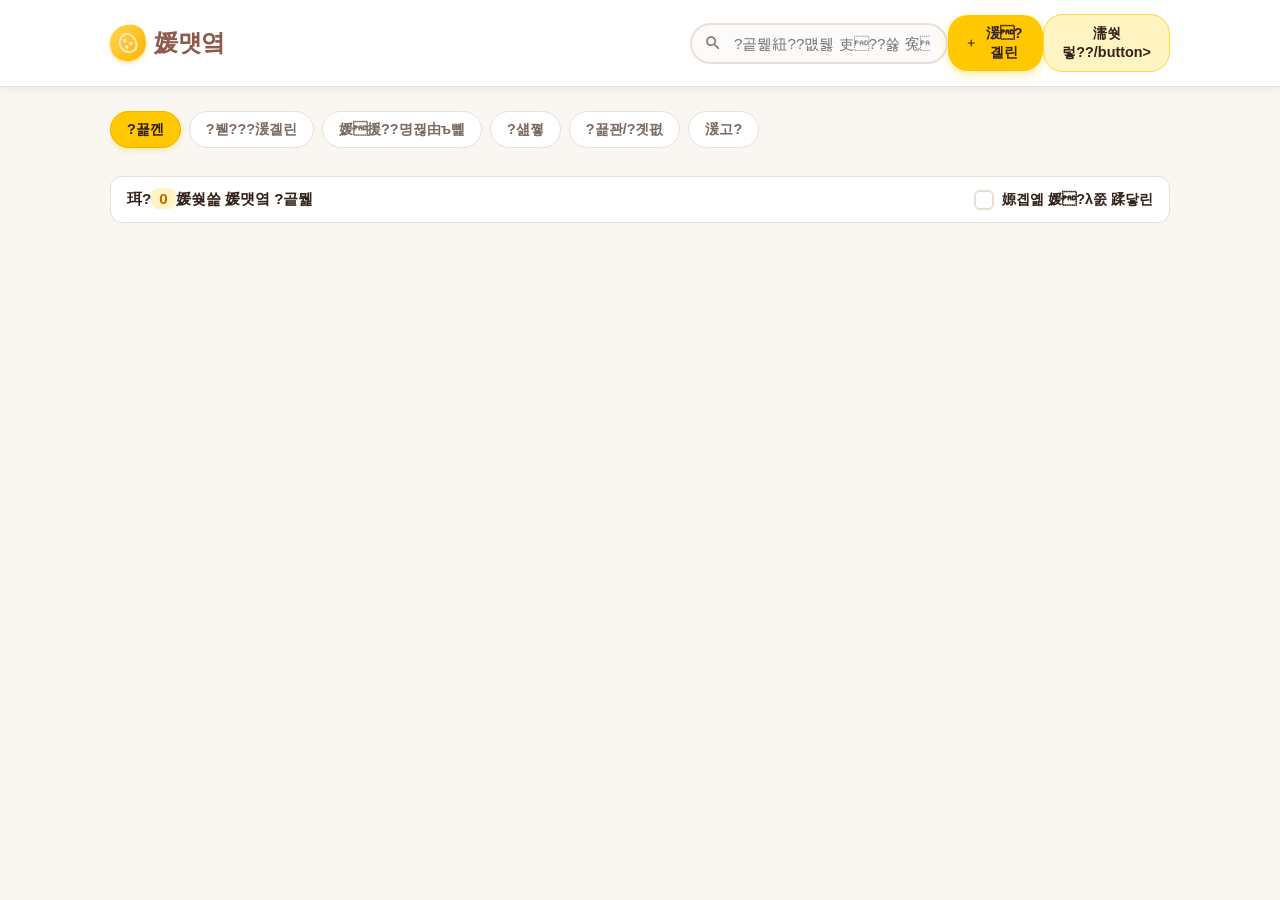
==== screen1_list.html @ b2f4e269 "Initial commit: Gamza project setup" ====
<!DOCTYPE html>
<html lang="ko">
<head>
  <meta charset="UTF-8">
  <meta name="viewport" content="width=device-width, initial-scale=1.0">
  <title>媛먯옄(Gamza) - 以묎퀬嫄곕옒 ?곹뭹 紐⑸줉 [?붾㈃ 1]</title>
  <style>
    :root {
      --primary-brown: #8D5B4C;
      --primary-hover: #75473A;
      --light-gold: #FFF4C2;
      --bg-color: #FAF7F2;
      --card-bg: #FFFFFF;
      --text-main: #332219;
      --text-sub: #7A6B63;
      --border-color: #E8DFD7;
      --shadow-color: rgba(141, 91, 76, 0.1);
      --shadow-hover: rgba(141, 91, 76, 0.18);
      
      /* Point Accent Yellow */
      --point-yellow: #FFC800;
      --point-yellow-hover: #E6B400;
      --point-yellow-soft: #FFF4C2;
      --point-yellow-border: #FFD633;
      --text-on-yellow: #332219;

      /* ?먮ℓ ?곹깭 ?됱긽 */
      --badge-selling: #2E7D32;
      --badge-reserved: #EF6C00;
      --badge-completed: #757575;
    }

    * {
      box-sizing: border-box;
      margin: 0;
      padding: 0;
      font-family: 'Pretendard', -apple-system, BlinkMacSystemFont, "Segoe UI", Roboto, "Helvetica Neue", Arial, sans-serif;
    }

    body {
      background-color: var(--bg-color);
      color: var(--text-main);
      min-height: 100vh;
      display: flex;
      flex-direction: column;
      align-items: center;
      padding-bottom: 60px;
    }

    /* 1. Header (?ㅻ뜑) */
    header.main-header {
      width: 100%;
      background: var(--card-bg);
      border-bottom: 1px solid var(--border-color);
      position: sticky;
      top: 0;
      z-index: 100;
      box-shadow: 0 2px 8px var(--shadow-color);
    }

    .header-content {
      max-width: 1100px;
      margin: 0 auto;
      padding: 14px 20px;
      display: flex;
      align-items: center;
      justify-content: space-between;
      gap: 16px;
    }

    .logo-container {
      display: flex;
      align-items: center;
      gap: 8px;
      cursor: pointer;
      text-decoration: none;
    }

    .logo-icon {
      width: 36px;
      height: 36px;
      background: linear-gradient(135deg, #FFD54F, #FFB300);
      border-radius: 50% 40% 50% 45%;
      display: flex;
      align-items: center;
      justify-content: center;
      box-shadow: 0 2px 4px rgba(255,179,0,0.4);
      transform: rotate(-10deg);
    }

    .logo-text {
      font-size: 1.5rem;
      font-weight: 900;
      color: var(--primary-brown);
      letter-spacing: -0.5px;
    }

    .search-bar {
      flex: 1;
      max-width: 480px;
      position: relative;
      display: flex;
      align-items: center;
    }

    .search-input {
      width: 100%;
      padding: 10px 16px 10px 42px;
      border: 2px solid var(--border-color);
      border-radius: 24px;
      font-size: 0.95rem;
      background-color: #FCFBF9;
      color: var(--text-main);
      outline: none;
      transition: all 0.2s ease;
    }

    .search-input:focus {
      border-color: var(--point-yellow-hover);
      background-color: #FFFFFF;
      box-shadow: 0 0 0 3px rgba(255, 200, 0, 0.25);
    }

    .search-icon {
      position: absolute;
      left: 14px;
      width: 18px;
      height: 18px;
      fill: var(--text-sub);
      pointer-events: none;
    }

    .header-actions {
      display: flex;
      align-items: center;
      gap: 10px;
    }

    .btn {
      padding: 9px 18px;
      border-radius: 20px;
      font-size: 0.9rem;
      font-weight: 700;
      cursor: pointer;
      transition: all 0.2s ease;
      border: none;
      display: inline-flex;
      align-items: center;
      gap: 6px;
    }

    .btn-write {
      background-color: var(--point-yellow);
      color: var(--text-on-yellow);
      font-weight: 800;
      box-shadow: 0 3px 10px rgba(255, 200, 0, 0.4);
    }

    .btn-write:hover {
      background-color: var(--point-yellow-hover);
      color: var(--text-on-yellow);
      transform: translateY(-1px);
      box-shadow: 0 4px 12px rgba(255, 200, 0, 0.5);
    }

    .btn-login {
      background-color: var(--point-yellow-soft);
      color: var(--text-main);
      border: 1px solid var(--point-yellow-border);
    }

    .btn-login:hover {
      background-color: #FFE680;
      transform: translateY(-1px);
    }

    /* Main Content Container */
    main.container {
      width: 100%;
      max-width: 1100px;
      padding: 24px 20px;
    }

    /* 2. Category Filter Bar (移댄뀒怨좊━ ?꾪꽣) */
    .category-section {
      margin-bottom: 20px;
    }

    .category-bar {
      display: flex;
      gap: 8px;
      overflow-x: auto;
      padding-bottom: 8px;
      scrollbar-width: thin;
    }

    .category-bar::-webkit-scrollbar {
      height: 4px;
    }

    .category-bar::-webkit-scrollbar-thumb {
      background: var(--border-color);
      border-radius: 4px;
    }

    .category-btn {
      padding: 8px 16px;
      border-radius: 20px;
      background-color: #FFFFFF;
      border: 1px solid var(--border-color);
      color: var(--text-sub);
      font-size: 0.9rem;
      font-weight: 600;
      cursor: pointer;
      white-space: nowrap;
      transition: all 0.2s ease;
    }

    .category-btn:hover {
      background-color: var(--point-yellow-soft);
      color: var(--text-main);
      border-color: var(--point-yellow-border);
    }

    .category-btn.active {
      background-color: var(--point-yellow);
      color: var(--text-on-yellow);
      border-color: var(--point-yellow-hover);
      font-weight: 800;
      box-shadow: 0 2px 6px rgba(255, 200, 0, 0.35);
    }

    /* 3. Filter Options (?꾪꽣 ?듭뀡 諛? */
    .filter-options-bar {
      display: flex;
      justify-content: space-between;
      align-items: center;
      margin-bottom: 24px;
      padding: 12px 16px;
      background: var(--card-bg);
      border-radius: 12px;
      border: 1px solid var(--border-color);
    }

    .total-count {
      font-size: 0.95rem;
      font-weight: 700;
      color: var(--text-main);
    }

    .total-count span {
      color: #B56C00;
      background-color: var(--point-yellow-soft);
      padding: 2px 8px;
      border-radius: 8px;
      font-weight: 800;
    }

    .toggle-container {
      display: flex;
      align-items: center;
      gap: 8px;
      cursor: pointer;
      user-select: none;
    }

    .toggle-container input[type="checkbox"] {
      display: none;
    }

    .custom-checkbox {
      width: 20px;
      height: 20px;
      border: 2px solid var(--border-color);
      border-radius: 6px;
      background-color: #FFFFFF;
      display: flex;
      align-items: center;
      justify-content: center;
      transition: all 0.2s ease;
    }

    .toggle-container input[type="checkbox"]:checked + .custom-checkbox {
      background-color: var(--point-yellow);
      border-color: var(--point-yellow-hover);
    }

    .custom-checkbox::after {
      content: '';
      width: 5px;
      height: 9px;
      border: solid #332219;
      border-width: 0 2px 2px 0;
      transform: rotate(45deg);
      display: none;
      margin-bottom: 2px;
    }

    .toggle-container input[type="checkbox"]:checked + .custom-checkbox::after {
      display: block;
    }

    .toggle-label {
      font-size: 0.9rem;
      font-weight: 600;
      color: var(--text-main);
    }

    /* 4. Product Card Grid (?곹뭹 移대뱶 洹몃━?? */
    .product-grid {
      display: grid;
      grid-template-columns: repeat(auto-fill, minmax(260px, 1fr));
      gap: 20px;
    }

    .product-card {
      background-color: var(--card-bg);
      border-radius: 16px;
      border: 1px solid var(--border-color);
      overflow: hidden;
      display: flex;
      flex-direction: column;
      cursor: pointer;
      transition: transform 0.2s ease, box-shadow 0.2s ease;
      position: relative;
    }

    .product-card:hover {
      transform: translateY(-4px);
      box-shadow: 0 10px 20px var(--shadow-hover);
    }

    .card-img-wrapper {
      width: 100%;
      height: 200px;
      background-color: #F5F0EB;
      position: relative;
      display: flex;
      align-items: center;
      justify-content: center;
      overflow: hidden;
    }

    .card-img {
      width: 100%;
      height: 100%;
      object-fit: cover;
      transition: transform 0.3s ease;
    }

    .product-card:hover .card-img {
      transform: scale(1.04);
    }

    /* Status Badge */
    .status-badge {
      position: absolute;
      top: 12px;
      left: 12px;
      padding: 4px 10px;
      border-radius: 12px;
      font-size: 0.75rem;
      font-weight: 700;
      color: #FFFFFF;
      box-shadow: 0 2px 4px rgba(0,0,0,0.2);
    }

    .badge-selling {
      background-color: var(--badge-selling);
    }

    .badge-reserved {
      background-color: var(--badge-reserved);
    }

    .badge-completed {
      background-color: var(--badge-completed);
    }

    .card-content {
      padding: 16px;
      display: flex;
      flex-direction: column;
      flex: 1;
      justify-content: space-between;
    }

    .card-title {
      font-size: 1rem;
      font-weight: 700;
      color: var(--text-main);
      line-height: 1.4;
      margin-bottom: 6px;
      display: -webkit-box;
      -webkit-line-clamp: 2;
      -webkit-box-orient: vertical;
      overflow: hidden;
    }

    .card-meta {
      font-size: 0.82rem;
      color: var(--text-sub);
      margin-bottom: 12px;
      display: flex;
      align-items: center;
      gap: 6px;
    }

    .card-price {
      font-size: 1.15rem;
      font-weight: 800;
      color: var(--primary-brown);
    }

    /* Empty state */
    .empty-state {
      grid-column: 1 / -1;
      text-align: center;
      padding: 60px 20px;
      background: var(--card-bg);
      border-radius: 16px;
      border: 1px dashed var(--border-color);
      color: var(--text-sub);
    }

    .empty-state-icon {
      font-size: 3rem;
      margin-bottom: 12px;
    }

    /* Modal Styles */
    .modal-overlay {
      position: fixed;
      top: 0;
      left: 0;
      width: 100vw;
      height: 100vh;
      background-color: rgba(51, 34, 25, 0.5);
      backdrop-filter: blur(4px);
      display: flex;
      align-items: center;
      justify-content: center;
      z-index: 1000;
      opacity: 0;
      pointer-events: none;
      transition: opacity 0.25s ease;
    }

    .modal-overlay.active {
      opacity: 1;
      pointer-events: auto;
    }

    .modal-card {
      background: var(--card-bg);
      width: 90%;
      max-width: 520px;
      max-height: 90vh;
      border-radius: 20px;
      overflow-y: auto;
      box-shadow: 0 20px 40px rgba(0, 0, 0, 0.2);
      transform: translateY(20px);
      transition: transform 0.25s ease;
      position: relative;
    }

    .modal-overlay.active .modal-card {
      transform: translateY(0);
    }

    .modal-header-img {
      width: 100%;
      height: 240px;
      background-color: #F5F0EB;
      position: relative;
      display: flex;
      align-items: center;
      justify-content: center;
    }

    .modal-close-btn {
      position: absolute;
      top: 14px;
      right: 14px;
      width: 34px;
      height: 34px;
      background: rgba(255, 255, 255, 0.85);
      border: none;
      border-radius: 50%;
      cursor: pointer;
      display: flex;
      align-items: center;
      justify-content: center;
      font-size: 1.2rem;
      font-weight: 700;
      color: var(--text-main);
      box-shadow: 0 2px 6px rgba(0,0,0,0.15);
      transition: background 0.2s;
      z-index: 10;
    }

    .modal-close-btn:hover {
      background: #FFFFFF;
    }

    .modal-body {
      padding: 20px 24px;
    }

    .modal-badge-row {
      display: flex;
      align-items: center;
      gap: 8px;
      margin-bottom: 10px;
    }

    .modal-category-tag {
      font-size: 0.8rem;
      background: var(--light-gold);
      color: var(--primary-brown);
      padding: 3px 8px;
      border-radius: 6px;
      font-weight: 700;
    }

    .modal-title {
      font-size: 1.3rem;
      font-weight: 800;
      color: var(--text-main);
      margin-bottom: 8px;
    }

    .modal-meta {
      font-size: 0.85rem;
      color: var(--text-sub);
      margin-bottom: 16px;
      padding-bottom: 16px;
      border-bottom: 1px solid var(--border-color);
    }

    .modal-price {
      font-size: 1.5rem;
      font-weight: 800;
      color: var(--primary-brown);
      margin-bottom: 16px;
    }

    .modal-desc {
      font-size: 0.95rem;
      line-height: 1.6;
      color: var(--text-main);
      background: var(--bg-color);
      padding: 16px;
      border-radius: 12px;
      margin-bottom: 20px;
      white-space: pre-line;
    }

    .modal-footer-btns {
      display: flex;
      gap: 10px;
    }

    .modal-footer-btns .btn {
      flex: 1;
      justify-content: center;
      padding: 12px;
      font-size: 0.95rem;
    }

    /* Write trigger modal styles */
    .write-modal-desc {
      font-size: 0.95rem;
      color: var(--text-sub);
      margin: 16px 0 24px;
      text-align: center;
      line-height: 1.5;
    }

    /* Responsive */
    @media (max-width: 640px) {
      .header-content {
        flex-wrap: wrap;
      }
      .search-bar {
        order: 3;
        max-width: 100%;
        width: 100%;
        margin-top: 6px;
      }
      .product-grid {
        grid-template-columns: repeat(auto-fill, minmax(160px, 1fr));
        gap: 12px;
      }
      .card-img-wrapper {
        height: 150px;
      }
    }
  </style>
</head>
<body>

  <!-- 1. Header (?ㅻ뜑) -->
  <header class="main-header">
    <div class="header-content">
      <!-- '媛먯옄' 濡쒓퀬 -->
      <a href="#" class="logo-container" id="btnLogo">
        <div class="logo-icon">
          <!-- 媛먯옄 SVG Icon -->
          <svg width="22" height="22" viewBox="0 0 24 24" fill="none" stroke="#F4E8C1" stroke-width="2.2" stroke-linecap="round" stroke-linejoin="round">
            <path d="M12 2C6.5 2 3 6.5 3 12c0 5.5 4.5 10 10 10s8-3.5 8-8c0-6-4.5-12-9-12z"/>
            <circle cx="9" cy="9" r="1" fill="#F4E8C1"/>
            <circle cx="15" cy="13" r="1" fill="#F4E8C1"/>
            <circle cx="10" cy="16" r="1" fill="#F4E8C1"/>
          </svg>
        </div>
        <span class="logo-text">媛먯옄</span>
      </a>

      <!-- 寃?됱갹 (?곹뭹紐?吏??寃??湲곕뒫 UI) -->
      <div class="search-bar">
        <svg class="search-icon" viewBox="0 0 24 24">
          <path d="M15.5 14h-.79l-.28-.27C15.41 12.59 16 11.11 16 9.5 16 5.91 13.09 3 9.5 3S3 5.91 3 9.5 5.91 16 9.5 16c1.61 0 3.09-.59 4.23-1.57l.27.28v.79l5 4.99L20.49 19l-4.99-5zm-6 0C7.01 14 5 11.99 5 9.5S7.01 5 9.5 5 14 7.01 14 9.5 11.99 14 9.5 14z"/>
        </svg>
        <input type="text" id="searchInput" class="search-input" placeholder="?곹뭹紐??먮뒗 吏??쓣 寃?됲빐蹂댁꽭??>
      </div>

      <!-- Action Buttons -->
      <div class="header-actions">
        <!-- [湲?곌린] 踰꾪듉 -->
        <button type="button" class="btn btn-write" id="btnWriteTrigger">
          <svg width="16" height="16" viewBox="0 0 24 24" fill="none" stroke="currentColor" stroke-width="2.5" stroke-linecap="round" stroke-linejoin="round">
            <line x1="12" y1="5" x2="12" y2="19"></line>
            <line x1="5" y1="12" x2="19" y2="12"></line>
          </svg>
          湲?곌린
        </button>
        <!-- [濡쒓렇?? 踰꾪듉 -->
        <button type="button" class="btn btn-login" id="btnLogin">濡쒓렇??/button>
      </div>
    </div>
  </header>

  <!-- Main Container -->
  <main class="container">
    
    <!-- 2. Category Filter Bar (移댄뀒怨좊━ ?꾪꽣) -->
    <section class="category-section">
      <div class="category-bar" id="categoryBar">
        <button class="category-btn active" data-category="?꾩껜">?꾩껜</button>
        <button class="category-btn" data-category="?붿???湲곌린">?붿???湲곌린</button>
        <button class="category-btn" data-category="媛援??명뀒由ъ뼱">媛援??명뀒由ъ뼱</button>
        <button class="category-btn" data-category="?섎쪟">?섎쪟</button>
        <button class="category-btn" data-category="?앺솢媛??>?앺솢媛??/button>
        <button class="category-btn" data-category="?꾩꽌/?곗폆">?꾩꽌/?곗폆</button>
        <button class="category-btn" data-category="湲고?">湲고?</button>
      </div>
    </section>

    <!-- 3. Filter Options (?꾪꽣 ?듭뀡 諛? -->
    <section class="filter-options-bar">
      <div class="total-count">
        珥?<span id="productCount">0</span>媛쒖쓽 媛먯옄 ?곹뭹
      </div>
      <label class="toggle-container">
        <input type="checkbox" id="availableOnlyToggle">
        <div class="custom-checkbox"></div>
        <span class="toggle-label">嫄곕옒 媛?λ쭔 蹂닿린</span>
      </label>
    </section>

    <!-- 4. Product Card Grid (?곹뭹 移대뱶 洹몃━?? -->
    <section class="product-grid" id="productGrid">
      <!-- JS濡?Dynamic Rendering -->
    </section>
  </main>

  <!-- Product Detail Modal (?곹뭹 ?곸꽭 紐⑤떖) -->
  <div class="modal-overlay" id="productDetailModal">
    <div class="modal-card">
      <button class="modal-close-btn" id="btnCloseDetailModal">&times;</button>
      <div class="modal-header-img" id="modalImgContainer">
        <!-- SVG Image Rendered Dynamic -->
      </div>
      <div class="modal-body">
        <div class="modal-badge-row">
          <span class="status-badge" id="modalStatusBadge">?먮ℓ以?/span>
          <span class="modal-category-tag" id="modalCategory">?붿???湲곌린</span>
        </div>
        <h2 class="modal-title" id="modalTitle">?곹뭹紐?/h2>
        <div class="modal-meta" id="modalMeta">?쒖슱??留덊룷援?쨌 10遺???/div>
        <div class="modal-price" id="modalPrice">0??/div>
        <div class="modal-desc" id="modalDesc">?곹뭹 ?ㅻ챸???ㅼ뼱媛??怨듦컙?낅땲??</div>
        <div class="modal-footer-btns">
          <button type="button" class="btn btn-login" id="btnWish">??李쒗븯湲?/button>
          <button type="button" class="btn btn-write" id="btnChat">梨꾪똿?섍린</button>
        </div>
      </div>
    </div>
  </div>

  <!-- Write Trigger Modal / Event Notification (湲?곌린 紐⑤떖) -->
  <div class="modal-overlay" id="writeModal">
    <div class="modal-card" style="padding: 28px; text-align: center;">
      <button class="modal-close-btn" id="btnCloseWriteModal">&times;</button>
      <div style="font-size: 2.5rem; margin-bottom: 12px;">?쪛?랃툘</div>
      <h2 style="font-size: 1.3rem; font-weight: 800; color: var(--primary-brown);">?곹뭹 ?깅줉 [?붾㈃ 3] ?대룞</h2>
      <p class="write-modal-desc">
        ?덈줈??媛먯옄 ?곹뭹???깅줉?섏떆寃좎뒿?덇퉴?<br>湲?곌린 ?섏씠吏(screen3_write.html)濡??대룞?섍굅??紐⑤떖 ?대깽?몃? ?ㅽ뻾?⑸땲??
      </p>
      <div class="modal-footer-btns">
        <button type="button" class="btn btn-login" id="btnCancelWrite">痍⑥냼</button>
        <button type="button" class="btn btn-write" id="btnGoWrite">?깅줉?섎윭 媛湲?/button>
      </div>
    </div>
  </div>

  <!-- JavaScript Snippet -->
  <script>
    // 6媛쒖쓽 媛吏??곹뭹 ?곗씠???덉떆
    const mockProducts = [
      {
        id: 1,
        title: "?꾩씠?⑤뱶 ?꾨줈 11?몄튂 3?몃? M1 Wi-Fi 128GB",
        category: "?붿???湲곌린",
        location: "?쒖슱??留덊룷援??곕궓??,
        time: "10遺???,
        price: 750000,
        status: "?먮ℓ以?, // ?먮ℓ以? ?덉빟以? 嫄곕옒?꾨즺
        description: "M1 ?꾩씠?⑤뱶 ?꾨줈 11?몄튂?낅땲?? ?ㅼ궗???곴퀬 耳?댁뒪瑜???떆 ?쇱썙?⑥꽌 ?멸? 留ㅼ슦 源⑤걮?⑸땲??\n?諛뺤뒪 援ъ꽦?대ŉ ?꾨쫫 遺숈뼱?덉뒿?덈떎. ?곕궓??吏곴굅???좏샇?⑸땲??",
        svgIcon: `<svg width="80" height="80" viewBox="0 0 24 24" fill="none" stroke="#8D5B4C" stroke-width="1.5"><rect x="4" y="2" width="16" height="20" rx="2" ry="2"/><line x1="12" y1="18" x2="12.01" y2="18" stroke-width="3"/></svg>`
      },
      {
        id: 2,
        title: "?먮ぉ 媛먯꽦 2?몄슜 ?먰삎 ?앺긽 ?명듃 (?섏옄 2媛??ы븿)",
        category: "媛援??명뀒由ъ뼱",
        location: "?쒖슱???쒖큹援?諛⑸같??,
        time: "45遺???,
        price: 120000,
        status: "?덉빟以?,
        description: "?곕쑜???먮굦???댁텛???먮ぉ ?먰삎 ?뚯씠釉붿엯?덈떎.\n?댁궗濡??명빐 湲됰ℓ?⑸땲?? ?섏옄 2媛쒕룄 ?④퍡 ?쒕━???⑸떖濡?媛?멸??붿빞 ?⑸땲??",
        svgIcon: `<svg width="80" height="80" viewBox="0 0 24 24" fill="none" stroke="#8D5B4C" stroke-width="1.5"><path d="M3 10h18M5 10v10M19 10v10M8 10V6a2 2 0 0 1 2-2h4a2 2 0 0 1 2 2v4"/></svg>`
      },
      {
        id: 3,
        title: "?뚰?怨좊땲???꾨━??吏묒뾽 ?먯폆 (L?ъ씠利?",
        category: "?섎쪟",
        location: "?쒖슱??媛뺣궓援???궪??,
        time: "2?쒓컙 ??,
        price: 85000,
        status: "?먮ℓ以?,
        description: "?곹깭 A湲??뚰?怨좊땲??蹂댁븘 ?꾨━??吏묒뾽 ?먯폆?낅땲??\n?묐뀈??援щℓ ??紐?踰????낆뼱???ㅼ뿼?대굹 蹂댄? ?놁뒿?덈떎. ?쒕씪?댄겢由щ떇 ?꾨즺!",
        svgIcon: `<svg width="80" height="80" viewBox="0 0 24 24" fill="none" stroke="#8D5B4C" stroke-width="1.5"><path d="M20.38 3.46L16 2a4 4 0 0 1-8 0L3.62 3.46a2 2 0 0 0-1.34 2.23l.58 3.47a1 1 0 0 0 .99.84H6v10a2 2 0 0 0 2 2h8a2 2 0 0 0 2-2V10h2.15a1 1 0 0 0 .99-.84l.58-3.47a2 2 0 0 0-1.34-2.23z"/></svg>`
      },
      {
        id: 4,
        title: "諛쒕??????좎뒪??K05B 釉붾옓 (?덉긽?덇툒)",
        category: "?앺솢媛??,
        location: "?쒖슱???≫뙆援??좎떎??,
        time: "5?쒓컙 ??,
        price: 160000,
        status: "嫄곕옒?꾨즺",
        description: "?좊Ъ諛쏄퀬 3??誘몃쭔 ?ъ슜??諛쒕??????좎뒪??釉붾옓?낅땲??\n?대? 泥?냼 源붾걫?섍쾶 ?꾨즺?덇퀬 諛뺤뒪? 5cc 而?紐⑤몢 ?ㅼ뼱?덉뒿?덈떎.",
        svgIcon: `<svg width="80" height="80" viewBox="0 0 24 24" fill="none" stroke="#8D5B4C" stroke-width="1.5"><rect x="2" y="6" width="20" height="13" rx="2"/><path d="M6 19v2M18 19v2M6 6V4a2 2 0 0 1 2-2h8a2 2 0 0 1 2 2v2M6 12h12"/></svg>`
      },
      {
        id: 5,
        title: "2026 裕ㅼ?而?<?명듃瑜대떞 ???뚮━> VIP??2留?,
        category: "?꾩꽌/?곗폆",
        location: "?쒖슱??醫낅줈援???숇줈",
        time: "1????,
        price: 220000,
        status: "?먮ℓ以?,
        description: "媛묒옄湲?二쇰쭚 異쒖옣 ?쇱젙???앷꺼???뺢? ?묐룄?⑸땲??\n1痢?C援ъ뿭 VIP???곗꽍 2?μ엯?덈떎. ?섏닔猷??놁씠 ?낃툑 ?뺤씤 ???踰덊샇 ?꾨떖?쒕┰?덈떎.",
        svgIcon: `<svg width="80" height="80" viewBox="0 0 24 24" fill="none" stroke="#8D5B4C" stroke-width="1.5"><rect x="2" y="6" width="20" height="12" rx="2"/><line x1="6" y1="10" x2="6" y2="14" stroke-dasharray="2 2"/><line x1="18" y1="10" x2="18" y2="14" stroke-dasharray="2 2"/><path d="M10 12h4"/></svg>`
      },
      {
        id: 6,
        title: "?뚰뀗???ㅼ쐞移?OLED ?ㅼ뭡??諛붿씠?щ젢 ?먮뵒??,
        category: "湲고?",
        location: "?쒖슱???⑹궛援??쒕궓??,
        time: "2????,
        price: 310000,
        status: "?먮ℓ以?,
        description: "?뚰뀗???ㅼ쐞移?OLED ?쒖젙?먯엯?덈떎.\n援щℓ 吏곹썑 媛뺥솕?좊━ ?꾨쫫 遺숈?怨?TPU 耳?댁뒪 ?뚯썙???ъ슜?섏뿬 湲곗뒪 ?섎굹 ?놁뒿?덈떎.",
        svgIcon: `<svg width="80" height="80" viewBox="0 0 24 24" fill="none" stroke="#8D5B4C" stroke-width="1.5"><rect x="2" y="6" width="20" height="12" rx="3"/><circle cx="8" cy="12" r="2"/><circle cx="16" cy="10" r="1" fill="#8D5B4C"/><circle cx="18" cy="12" r="1" fill="#8D5B4C"/><circle cx="16" cy="14" r="1" fill="#8D5B4C"/><circle cx="14" cy="12" r="1" fill="#8D5B4C"/></svg>`
      }
    ];

    // State Variables
    let currentCategory = "?꾩껜";
    let searchQuery = "";
    let availableOnly = false;

    // DOM Elements
    const productGrid = document.getElementById('productGrid');
    const productCountEl = document.getElementById('productCount');
    const categoryBar = document.getElementById('categoryBar');
    const searchInput = document.getElementById('searchInput');
    const availableOnlyToggle = document.getElementById('availableOnlyToggle');

    // Modals & Triggers
    const productDetailModal = document.getElementById('productDetailModal');
    const btnCloseDetailModal = document.getElementById('btnCloseDetailModal');
    const writeModal = document.getElementById('writeModal');
    const btnWriteTrigger = document.getElementById('btnWriteTrigger');
    const btnCloseWriteModal = document.getElementById('btnCloseWriteModal');
    const btnCancelWrite = document.getElementById('btnCancelWrite');
    const btnGoWrite = document.getElementById('btnGoWrite');
    const btnLogin = document.getElementById('btnLogin');

    // Helper: Price Formatter (KRW)
    function formatPrice(price) {
      return price.toLocaleString('ko-KR') + '??;
    }

    // Helper: Status Badge Class & Label
    function getStatusBadgeHtml(status) {
      let badgeClass = 'badge-selling';
      if (status === '?덉빟以?) badgeClass = 'badge-reserved';
      if (status === '嫄곕옒?꾨즺') badgeClass = 'badge-completed';
      return `<span class="status-badge ${badgeClass}">${status}</span>`;
    }

    // Render Product Cards
    function renderProducts() {
      const filtered = mockProducts.filter(item => {
        // Category Filter
        const matchesCategory = (currentCategory === "?꾩껜") || (item.category === currentCategory);
        
        // Search Filter (Title or Location)
        const q = searchQuery.trim().toLowerCase();
        const matchesSearch = !q || item.title.toLowerCase().includes(q) || item.location.toLowerCase().includes(q);
        
        // Available Only Filter ('?먮ℓ以? 留??쒖떆)
        const matchesAvailable = !availableOnly || (item.status === '?먮ℓ以?);

        return matchesCategory && matchesSearch && matchesAvailable;
      });

      productCountEl.textContent = filtered.length;

      if (filtered.length === 0) {
        productGrid.innerHTML = `
          <div class="empty-state">
            <div class="empty-state-icon">?쪛?뵇</div>
            <h3 style="font-size: 1.1rem; font-weight: 700; margin-bottom: 6px; color: var(--text-main);">議곌굔??留욌뒗 ?곹뭹???놁뒿?덈떎.</h3>
            <p style="font-size: 0.9rem;">?ㅻⅨ 寃?됱뼱???꾪꽣瑜??좏깮?대낫?몄슂!</p>
          </div>
        `;
        return;
      }

      productGrid.innerHTML = filtered.map(item => `
        <article class="product-card" data-id="${item.id}">
          <div class="card-img-wrapper">
            ${getStatusBadgeHtml(item.status)}
            ${item.svgIcon}
          </div>
          <div class="card-content">
            <div>
              <h3 class="card-title">${item.title}</h3>
              <div class="card-meta">
                <span>${item.location}</span>
                <span>쨌</span>
                <span>${item.time}</span>
              </div>
            </div>
            <div class="card-price">${formatPrice(item.price)}</div>
          </div>
        </article>
      `).join('');

      // Attach Click Event Listeners to Product Cards (移대뱶 ?대┃ ???곸꽭 紐⑤떖 ?곕룞)
      document.querySelectorAll('.product-card').forEach(card => {
        card.addEventListener('click', () => {
          const productId = parseInt(card.getAttribute('data-id'), 10);
          openProductDetailModal(productId);
        });
      });
    }

    // Open Product Detail Modal (?곸꽭 紐⑤떖 ?곕룞 援щЦ)
    function openProductDetailModal(id) {
      const product = mockProducts.find(p => p.id === id);
      if (!product) return;

      document.getElementById('modalImgContainer').innerHTML = `
        ${product.svgIcon}
      `;
      
      const statusBadge = document.getElementById('modalStatusBadge');
      statusBadge.textContent = product.status;
      statusBadge.className = `status-badge ${
        product.status === '?먮ℓ以? ? 'badge-selling' :
        product.status === '?덉빟以? ? 'badge-reserved' : 'badge-completed'
      }`;

      document.getElementById('modalCategory').textContent = product.category;
      document.getElementById('modalTitle').textContent = product.title;
      document.getElementById('modalMeta').textContent = `${product.location} 쨌 ${product.time}`;
      document.getElementById('modalPrice').textContent = formatPrice(product.price);
      document.getElementById('modalDesc').textContent = product.description;

      productDetailModal.classList.add('active');
    }

    // Event Listeners
    // 1. Category Filter Buttons Click
    categoryBar.addEventListener('click', (e) => {
      if (e.target.classList.contains('category-btn')) {
        document.querySelectorAll('.category-btn').forEach(btn => btn.classList.remove('active'));
        e.target.classList.add('active');
        currentCategory = e.target.getAttribute('data-category');
        renderProducts();
      }
    });

    // 2. Search Input
    searchInput.addEventListener('input', (e) => {
      searchQuery = e.target.value;
      renderProducts();
    });

    // 3. '嫄곕옒 媛?λ쭔 蹂닿린' Toggle
    availableOnlyToggle.addEventListener('change', (e) => {
      availableOnly = e.target.checked;
      renderProducts();
    });

    // 4. Modal Close
    btnCloseDetailModal.addEventListener('click', () => {
      productDetailModal.classList.remove('active');
    });

    productDetailModal.addEventListener('click', (e) => {
      if (e.target === productDetailModal) {
        productDetailModal.classList.remove('active');
      }
    });

    // 5. [湲?곌린] 踰꾪듉 Trigger Event Binding
    btnWriteTrigger.addEventListener('click', () => {
      // 而ㅼ뒪? ?대깽??trigger 諛쒖넚
      const event = new CustomEvent('openWriteModal', { detail: { timestamp: new Date() } });
      window.dispatchEvent(event);
      
      // 湲?곌린 ?덈궡 紐⑤떖 ?ㅽ뵂
      writeModal.classList.add('active');
    });

    // 湲?곌린 紐⑤떖 ?リ린 & ?대룞
    btnCloseWriteModal.addEventListener('click', () => writeModal.classList.remove('active'));
    btnCancelWrite.addEventListener('click', () => writeModal.classList.remove('active'));
    btnGoWrite.addEventListener('click', () => {
      window.location.href = 'screen3_write.html';
    });
    writeModal.addEventListener('click', (e) => {
      if (e.target === writeModal) writeModal.classList.remove('active');
    });

    // 6. [濡쒓렇?? 踰꾪듉 Click
    btnLogin.addEventListener('click', () => {
      alert('?쪛 濡쒓렇???쒕퉬??以鍮?以묒엯?덈떎!\n媛먯옄 ?뚯썝 濡쒓렇???뚯썝媛??湲곕뒫? 2?④퀎 ?낅뜲?댄듃?먯꽌 ?쒓났?⑸땲??');
    });

    // 李쒗븯湲?梨꾪똿?섍린 踰꾪듉 ?덉떆 ?몃뱾??    document.getElementById('btnWish').addEventListener('click', () => {
      alert('?ㅿ툘 ?대떦 ?곹뭹??愿???곹뭹(李? 紐⑸줉??異붽??섏뿀?듬땲??');
    });

    document.getElementById('btnChat').addEventListener('click', () => {
      alert('?뮠 ?먮ℓ?먯? 1:1 媛먯옄??梨꾪똿???쒖옉?⑸땲??');
    });

    // Initial Render
    renderProducts();
  </script>
</body>
</html>
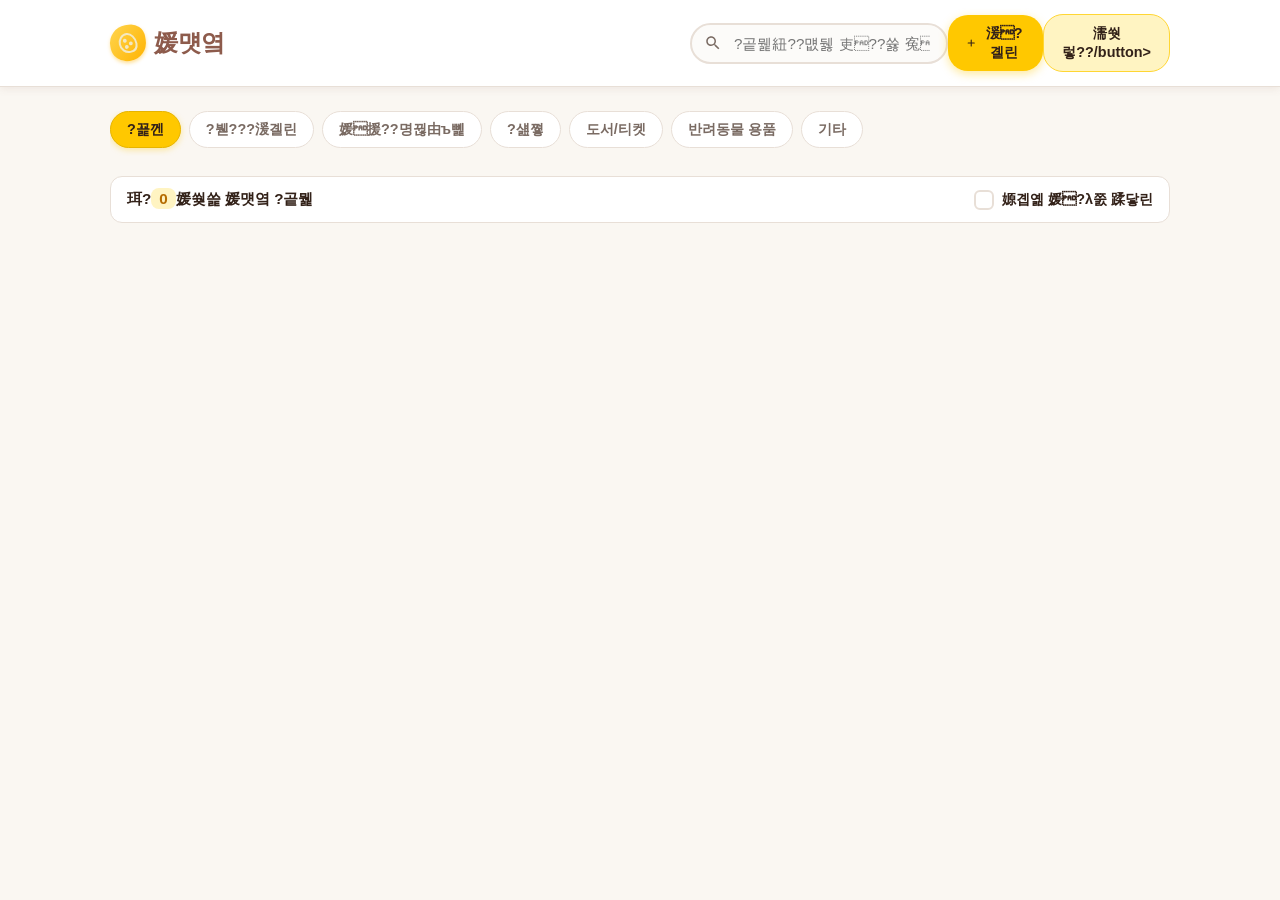
==== commit ece3a83f: "feat: update product status to reserved and add pet supplies category" ====
--- a/screen1_list.html
+++ b/screen1_list.html
@@ -652,8 +652,9 @@
         <button class="category-btn" data-category="媛援??명뀒由ъ뼱">媛援??명뀒由ъ뼱</button>
         <button class="category-btn" data-category="?섎쪟">?섎쪟</button>
         <button class="category-btn" data-category="?앺솢媛??>?앺솢媛??/button>
-        <button class="category-btn" data-category="?꾩꽌/?곗폆">?꾩꽌/?곗폆</button>
-        <button class="category-btn" data-category="湲고?">湲고?</button>
+        <button class="category-btn" data-category="도서/티켓">도서/티켓</button>
+        <button class="category-btn" data-category="반려동물 용품">반려동물 용품</button>
+        <button class="category-btn" data-category="기타">기타</button>
       </div>
     </section>
 
